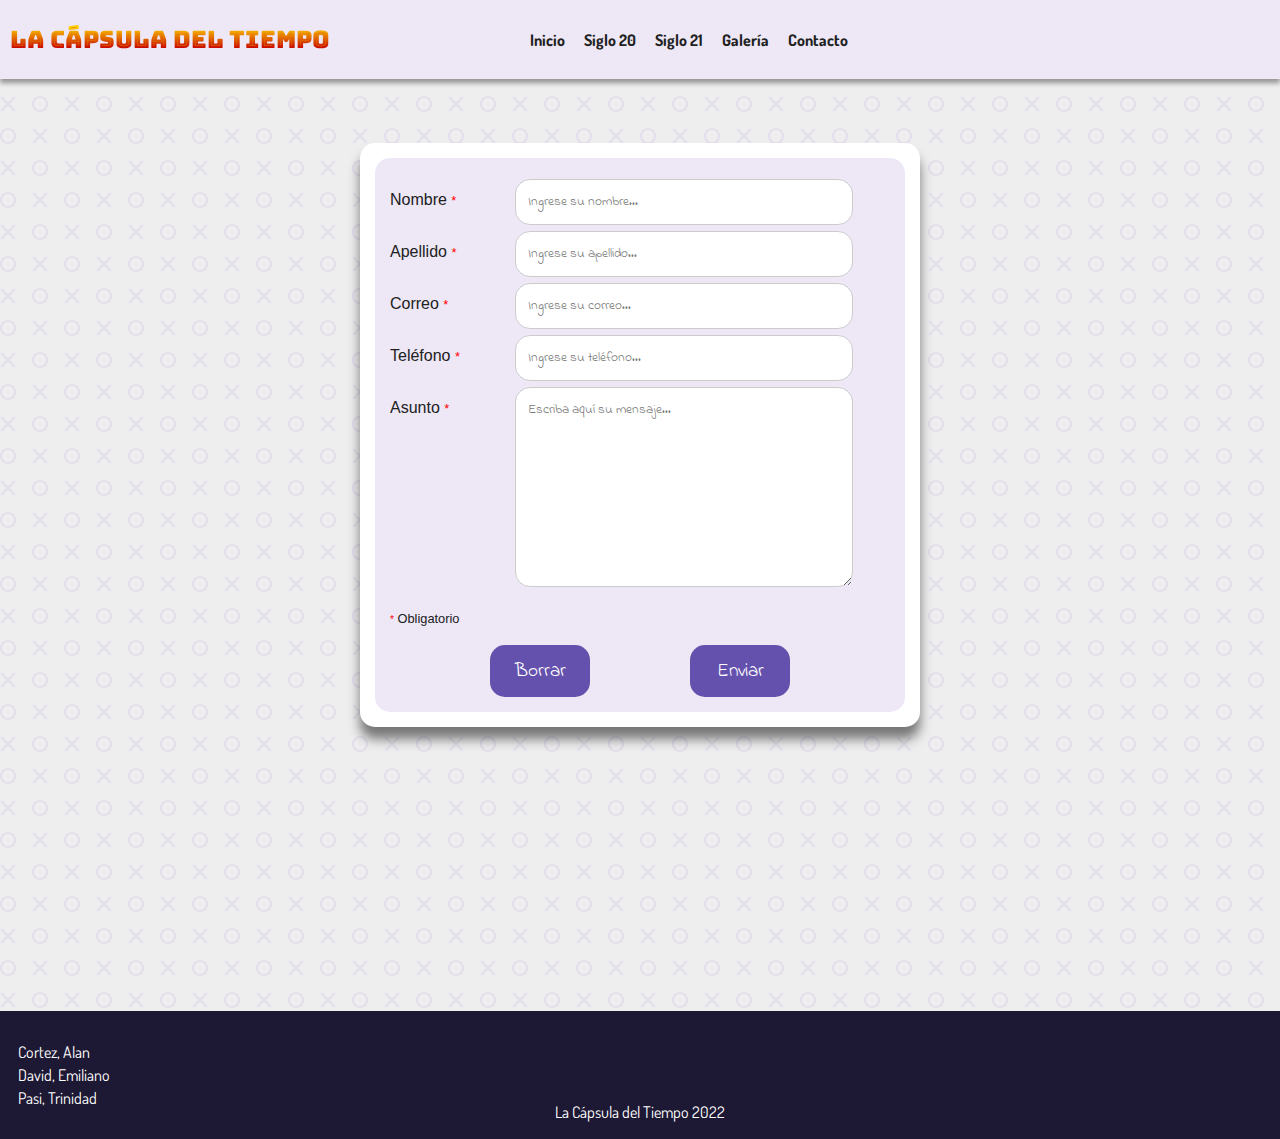
==== contacto.html @ 13a17578 "Game Overlays" ====
<!DOCTYPE html>
<html lang="es">
<head>
    <meta charset="UTF-8">
    <meta http-equiv="X-UA-Compatible" content="IE=edge">
    <meta name="viewport" content="width=device-width, initial-scale=1.0">
    <title id="title">La cápsula del tiempo</title>
    <link rel="icon" href="img/freepik-al17.png" type="image/png" sizes="16x16">
    <!--CSS-->
    <link rel="stylesheet" href="style.css">
    <!--Google Fonts-->
    <link rel="preconnect" href="https://fonts.googleapis.com">
    <link rel="preconnect" href="https://fonts.gstatic.com" crossorigin>
    <link href="https://fonts.googleapis.com/css2?family=Bungee+Spice&family=Dosis&family=Indie+Flower&display=swap" rel="stylesheet">
    <!--Font Awesome-->
    <link rel="stylesheet" href="https://cdnjs.cloudflare.com/ajax/libs/font-awesome/6.2.0/css/all.min.css" integrity="sha512-xh6O/CkQoPOWDdYTDqeRdPCVd1SpvCA9XXcUnZS2FmJNp1coAFzvtCN9BmamE+4aHK8yyUHUSCcJHgXloTyT2A==" crossorigin="anonymous" referrerpolicy="no-referrer" />
</head>
<body>
    <!--header-->
    <header id="encabezado">
        <div class="logo">
            <h1><a href="index.html">La cápsula del tiempo</a></h1>
        </div>
        <!--nav-->
        <input type="checkbox" id="menu-check">
        <label id="menu" for="menu-check">
            <span id="menu-abrir"><i class="fa-solid fa-bars"></i></span>
            <span id="menu-cerrar"><i class="fa-solid fa-skull-crossbones"></i></span>
        </label>
        <nav>
            <ul>
                <li><a href="index.html">Inicio</a></li>
                <li><a href="siglo-20.html">Siglo 20</a></li>
                <li><a href="siglo-21.html">Siglo 21</a></li>
                <li><a href="gallery.html">Galería</a></li>
                <li><a href="contacto.html">Contacto</a></li>
            </ul>
        </nav>
    </header>
    <!--main-->
    <main>
        <div class="contacto">

            <div class="polaroidcontacto">
              <div class="containercontact">
                <form action="/action_page.php">
                <div class="row">
                  <div class="col-25">
                    <label for="nombre">Nombre <span class="aste">*</span></label>
                  </div>
                  <div class="col-75">
                    <input type="text" id="nombre" name="nombre" placeholder="Ingrese su nombre...">
                  </div>
                </div>
                <div class="row">
                  <div class="col-25">
                    <label for="apellido">Apellido <span class="aste">*</span></label>
                  </div>
                  <div class="col-75">
                    <input type="text" id="apellido" name="apellido" placeholder="Ingrese su apellido...">
                  </div>
                </div>
                <div class="row">
                  <div class="col-25">
                    <label for="correo">Correo <span class="aste">*</span></label>
                  </div>
                  <div class="col-75">
                    <input type="text" id="correo" name="correo" placeholder="Ingrese su correo...">
                  </div>
                </div>
                <div class="row">
                  <div class="col-25">
                    <label for="telefono">Teléfono <span class="aste">*</span></label>
                  </div>
                  <div class="col-75">
                    <input type="text" id="telefono" name="telefono" placeholder="Ingrese su teléfono...">
                  </div>
                </div>

                <div class="row">
                  <div class="col-25">
                    <label for="asunto">Asunto <span class="aste">*</span></label>
                  </div>
                  <div class="col-75">
                    <textarea id="asunto" name="asunto" placeholder="Escriba aquí su mensaje..." style="height:200px"></textarea>
                  </div>
                </div>
                <br>
                <span class="note"><span class="aste">*</span> Obligatorio</span>
                <br><br>
                <div class="row">
                  <input type="reset" value="Borrar">
                  <input type="submit" value="Enviar">
                </div>
                </form>
              </div>
        
    </main>    <!--footer-->
    <footer>
        <div class="autores">
            <a href="https://github.com/athekat" target="_blank">Cortez, Alan</a>
            <a href="https://github.com/Emiliano723" target="_blank">David, Emiliano</a>
            <a href="https://github.com/TrinityPasi" target="_blank">Pasi, Trinidad</a>
        </div>
        <div class="footerlogo"><a href="index.html">La Cápsula del Tiempo 2022</a></div>
        <div class="rrss">
            <span class="icorrss"><a href="https://www.facebook.com" target="_blank"><i class="fa-brands fa-facebook fa-lg"></i></a></span>
            <span class="icorrss"><a href="https://www.instagram.com" target="_blank"><i class="fa-brands fa-instagram fa-lg"></i></a></span>
            <span class="icorrss"><a href="https://www.twitter.com" target="_blank"><i class="fa-brands fa-twitter fa-lg"></i></a></span>
        </div>
    </footer>
    <script src="/app.js"></script>
</body>
</html>
---- style.css ----
* {
    box-sizing: border-box;
  }
  :root {
    --color-bg: #eee;
    --color-bg-alt: #eceff1;
    --color-txt: #212121;
    --color-txt-alt: #fff;
    --color-fst: #ede7f6;
    --color-snd: #1d1833;
    --color-trd: #ffa500;
    --color-shad: #969696;
    --font-family-logo: "Bungee Spice", cursive;
    --font-family-fst: "Dosis", sans-serif;
    --font-family-alt: "Indie Flower", cursive;
    --font-bold: 700;
  }
  html {
    font-size: 1rem;
  }
  body {
    background-color: var(--color-bg);
    background-image: url("data:image/svg+xml,%3Csvg width='64' height='64' viewBox='0 0 64 64' xmlns='http://www.w3.org/2000/svg'%3E%3Cpath d='M8 16c4.418 0 8-3.582 8-8s-3.582-8-8-8-8 3.582-8 8 3.582 8 8 8zm0-2c3.314 0 6-2.686 6-6s-2.686-6-6-6-6 2.686-6 6 2.686 6 6 6zm33.414-6l5.95-5.95L45.95.636 40 6.586 34.05.636 32.636 2.05 38.586 8l-5.95 5.95 1.414 1.414L40 9.414l5.95 5.95 1.414-1.414L41.414 8zM40 48c4.418 0 8-3.582 8-8s-3.582-8-8-8-8 3.582-8 8 3.582 8 8 8zm0-2c3.314 0 6-2.686 6-6s-2.686-6-6-6-6 2.686-6 6 2.686 6 6 6zM9.414 40l5.95-5.95-1.414-1.414L8 38.586l-5.95-5.95L.636 34.05 6.586 40l-5.95 5.95 1.414 1.414L8 41.414l5.95 5.95 1.414-1.414L9.414 40z' fill='%23d1c4e9' fill-opacity='0.4' fill-rule='evenodd'/%3E%3C/svg%3E");
    font-family: var(--font-family-fst);
    color: var(--color-txt);
    height: 100%;
    margin: 0;
  }
  main {
    margin: 1rem 5rem 1rem;
    display: flex;
    flex-direction: column;
    min-height: 900px;
  }
  h1 {
    font-family: var(--font-family-logo);
    font-size: 1.5rem;
  }
  h2,
  h3,
  h4 {
    font-family: var(--font-family-alt);
    font-weight: var(--font-bold);
    margin: 0.5rem;
  }
  p {
    font-family: var(--font-family-fst);
    margin: 0.5rem;
    padding: 0.5rem;
  }
  a {
    text-decoration: none;
    margin: 0.1rem;
  }
  #nota {
    font-size: 0.8rem;
    margin: 0.1rem 0 0 0;
    width: 100%;
    display: flex;
  }
  #nota p a {
    color: var(--color-txt);
    font-weight: var(--font-bold);
  }
  
  /*botones de leer más o ver o continuar*/
  .btn {
    margin: 0.5rem;
    padding: 0.5rem 1rem;
    background-color: var(--color-bg-alt);
    font-weight: var(--font-bold);
    color: var(--color-txt);
    border: 1px solid var(--color-shad);
    border-radius: 10px;
    cursor: pointer;
    display: inline-block;
  }
  .btn:hover {
    background-color: var(--color-trd);
  }
  .btn-blanco {
    margin: 0.5rem;
    padding: 0.5rem 1rem;
    background-color: var(--color-txt);
    font-weight: var(--font-bold);
    color: var(--color-txt-alt);
    border: 1px solid var(--color-txt-alt);
    border-radius: 10px;
    cursor: pointer;
    display: inline-block;
  }
  .btn-blanco:hover {
    background-color: var(--color-trd);
  }
  
  /*navegacion*/
  #encabezado {
    background-color: var(--color-fst);
    color: var(--color-txt);
    top: 0;
    width: 100%;
    margin: 0 0 0.5rem 0;
    display: flex;
    justify-content: start;
    min-height: 2rem;
    box-shadow: var(--color-shad) 0 0.3rem 0.3rem;
  }
  #encabezado .logo {
    margin: 0.5rem;
    width: 35%;
    display: flex;
    justify-content: start;
  }
  #encabezado nav {
    margin: 0.5rem;
    width: 60%;
    display: flex;
    place-content: space-between;
  }
  #encabezado nav ul {
    margin: 0.5rem;
    display: flex;
    align-items: center;
    list-style: none;
    font-weight: 700;
  }
  #encabezado nav ul li {
    padding: 0.5rem;
  }
  #encabezado nav ul li a {
    color: var(--color-txt);
  }
  #encabezado nav ul li a:hover {
    border-bottom: 2px solid var(--color-txt);
  }
  #menu,
  #menu-check {
    display: none;
  }
  
  /*footer*/
  footer {
    background-color: var(--color-snd);
    color: var(--color-txt-alt);
    bottom: 0;
    width: 100%;
    margin: 0.5rem 0 0 0;
    padding: 0.5rem;
    min-height: 8rem;
    display: flex;
    justify-content: center;
  }
  footer a {
    color: var(--color-txt-alt);
  }
  footer a:hover {
    color: var(--color-trd);
  }
  .autores {
    width: 33%;
    margin: 0.5rem;
    display: flex;
    justify-content: center;
    flex-direction: column;
  }
  .footerlogo {
    width: 33%;
    margin: 0.5rem;
    display: flex;
    justify-content: center;
    text-align: center;
    align-items: flex-end;
  }
  .rrss {
    width: 33%;
    margin: 0.5rem;
    display: flex;
    justify-content: end;
    align-items: center;
  }
  .icorrss {
    margin: 0.5rem;
  }
  
  /*index*/
  .showcase {
    width: auto;
    margin: 1rem -3rem;
    background-image: url("img/consoles/pngwing-NintendoSwitch1a.png");
    background-repeat: no-repeat;
    background-position: center;
    background-size: contain;
    display: flex;
    justify-content: center;
    align-items: center;
    height: 28rem;
  }
  .showcase2 {
    width: auto;
    margin: 1rem -3rem;
    background-image: url("img/a2600overlay.png");
    background-repeat: no-repeat;
    background-position: center;
    background-size: contain;
    display: flex;
    justify-content: center;
    align-items: center;
    height: 28rem;
  }
  .showcase3 {
    width: auto;
    margin: 1rem -3rem;
    background-image: url("img/nintendonesoverlay.png");
    background-repeat: no-repeat;
    background-position: center;
    background-size: contain;
    display: flex;
    justify-content: center;
    align-items: center;
    height: 28rem;
  }
  .showcase-video iframe {
    border: #000 5px solid;
    top: 100px;
    width: 38rem;
    height: 22rem;
    display: flex;
  }

  .showcase-video2 iframe {
    border: #000 5px solid;
    width: 35em;
    height: 26rem;
    display: flex;
  }
  .showcase-video3 iframe {
    border: #000 4px solid;
    margin-top: -10px;
    width: 35em;
    height: 26rem;
    display: flex;
  }

  .showcase-img {
    display: none;
  }
  .stn-nota {
    margin: 0.5rem;
    display: flex;
  }
  .nota1,
  .nota2,
  .nota3 {
    padding: 0rem 0rem;
    margin: 0.5rem 2rem;
    display: flex;
    justify-content: center;
    background-color: var(--color-bg);
  }
  .nota1:hover,
  .nota2:hover,
  .nota3:hover {
    background-color: var(--color-txt-alt);
    padding: 0rem 2rem;
    margin: 0.5rem 0rem;
    transition: 300ms;
  }
  .nota1:not(hover),
  .nota2:not(hover),
  .nota3:not(hover) {
    padding: 0rem 0rem;
    margin: 0.5rem 2rem;
    transition: 300ms;
  }
  .consola {
    background-color: var(--color-bg-alt);
    box-shadow: var(--color-shad) 0 0.3rem 0.3rem;
    margin: 0.5rem;
    width: auto;
    float: left;
  }
  
  /*galeria*/
  .gallery {
    display: flex;
    justify-content: center;
    flex-wrap: wrap;
  }
  .polaroid {
    background-color: var(--color-txt-alt);
    border-radius: 0.5rem;
    text-align: center;
    margin: 0.5rem;
    padding: 1rem 1rem 1rem;
  }
  .polaroid img {
    background-color: var(--color-bg-alt);
    border-radius: 0.5rem;
    height: 18rem;
    text-align: center;
    margin-left: auto;
    margin-right: auto;
  }
  .polaroid:hover {
    transform: rotate(-5deg);
  }
  
  /*contacto*/
  .contacto{
    display: flex;
    align-items: center;
    justify-content: center;
    margin: 2% 0;
  }
  .polaroidcontacto {
    font-family: 'Gill Sans', 'Gill Sans MT', Calibri, 'Trebuchet MS', sans-serif;
    width: 50%;
    height: 50%;
    background: #ffffff;
    display: inline-block;
    margin: 25px 25px 15px;
    padding: 15px 15px 15px;
    text-decoration: none;
    border-radius: 15px;
    box-shadow: 0 12px 12px 0 rgba(0, 0, 0, .5);
    transition: all .20s linear;
    z-index: 0;
    position: relative;
  }
  /* Contact Form */

  * {
    box-sizing: border-box;
  }
  input[type=text], select, textarea {
    font-family: 'Indie Flower';
    width: 90%;
    padding: 12px;
    border: 1px solid #ccc;
    border-radius: 15px;
    resize: vertical;
  }
  label {
    padding: 12px 12px 12px 0;
    display: inline-block;
  }
  input[type=submit], input[type=reset] {
    font-family: 'Indie Flower';
    font-size: larger;
    background-color: rgb(100,81,173);
    color: white;
    padding: 12px 20px;
    border: none;
    border-radius: 15px;
    cursor: pointer;
    width: 20%;
    margin: 0 10%;
  }
  input[type=submit]:hover, input[type=reset]:hover {
    background-color: rgb(62, 50, 107);
  }
  .containercontact {
    border-radius: 15px;
    background-color: var(--color-fst);
    padding: 15px;
  }
  .col-25 {
    float: left;
    width: 25%;
    margin-top: 6px;
  }
  .col-75 {
    float: left;
    width: 75%;
    margin-top: 6px;
  }
  .row {
    display: flex;
    justify-content: center;
  }
  .aste {
    color: red;
    font-size: 80%;
  }
  .note {
    font-size: 80%;
  }
  /* Clear floats after the columns */
  .row:after {
    content: "";
    display: table;
    clear: both;
  }
  
  
  /*s.xxi*/
  .stn-xxi {
    display: flex;
    flex-direction: column;
    margin: 0.5rem;
    background-color: #eceff1;
    border: 1px solid grey;
    border-radius: 20px;
  } 
  
  .stn-xxi:hover{
    padding: 0 3rem;
    margin: 0.5rem -2.5rem;
    transition: 300ms;
  }
  
  .stn-xxi:not(hover){
    margin: 0.5rem;
    transition: 300ms;
  } 
  
  .stn-xxi img {
    display: flex;
    align-self: center;
    width: min-content;
  }

  .stn-xxi:hover {
    background-color: var(--color-txt-alt);
  }
  
  /*corte medio-ancho*/
  @media only screen and (max-width: 900px) {
    main {
      margin: 0.5rem;
    }
    h1 {
      font-size: 1.1rem;
    }
    /*navegacion*/
    #encabezado {
      display: flex;
      place-content: flex-start;
      align-items: center;
    }
    #encabezado .logo {
      margin: 0.5rem;
      width: 50%;
      display: flex;
      justify-content: start;
    }
    #encabezado nav {
      width: 100%;
      display: inline;
    }
    #encabezado nav ul,
    #encabezado nav ul li {
      display: inline;
    }
  
    .showcase-video iframe {
      width: 35rem;
      height: 20rem;
    }
  
    .showcase {
      margin: 1rem -0.5rem;
    }
    /*Contacto*/
    .polaroidcontacto {
      width: 100%;
      background: #ffffff;
      display: inline-block;
      margin: 25px 25px 15px;
      padding: 15px 15px 15px;
      text-decoration: none;
      border-radius: 15px;
      box-shadow: 0 12px 12px 0 rgba(0, 0, 0, .5);
      transition: all .20s linear;
      z-index: 0;
      position: relative;
 }

    /*footer*/
    .rrss {
      width: 33%;
      margin: 0.5rem;
      display: flex;
      flex-wrap: wrap;
    }
  
    .stn-form {
      display: flex;
      justify-content: center;
      margin: 0.5rem;
      background-image: none;
      background-repeat: no-repeat;
      background-position: right top;
    }
  
    .btn-form {
      margin: 0.5rem;
      padding: 0.5rem 1rem;
      background-color: var(--color-snd);
      font-family: var(--font-family-alt);
      font-size: 1.1rem;
      font-weight: var(--font-bold);
      color: var(--color-txt-alt);
      border: 1px solid var(--color-snd);
      border-radius: 10px;
      cursor: pointer;
      display: inline-block;
      justify-content: center;
    }
  }
  /*corte medio*/
  @media only screen and (max-width: 768px) {
    #encabezado {
      display: flex;
      place-content: space-between;
    }
    #menu-check:not(:checked) ~ nav {
      display: none;
    }
    #menu-check:checked ~ nav {
      display: block;
    }
    #menu {
      display: block;
      color: var(--color-txt);
      font-size: 1.2rem;
      border: 1px var(--color-shad) solid;
      border-radius: 0.5rem;
      margin: 0.5rem;
      padding: 0.5rem;
      position: absolute;
      top: 0.75rem;
      right: 0.75rem;
      z-index: 10;
    }
    #menu:hover {
      color: var(--color-txt-alt);
      background-color: var(--color-shad);
    }
    #menu-cerrar {
      display: none;
    }
    #menu-check:checked ~ label #menu-abrir {
      display: none;
    }
    #menu-check:checked ~ label #menu-cerrar {
      display: block;
    }
    #encabezado nav {
      background-color: var(--color-fst);
      position: absolute;
      z-index: 1;
      top: -0.5rem;
      left: -0.5rem;
      width: 30%;
      height: 100%;
      opacity: 0.9;
    }
    #encabezado nav ul,
    #encabezado nav ul li {
      display: flex;
      flex-direction: column;
      margin: 0.5rem;
    }
  
    /*index*/
    .showcase {
      width: auto;
      margin: 0.5rem -0.5rem;
      background-image: url("img/consoles/pngwing-NintendoSwitch2.png");
      background-repeat: no-repeat;
      background-position: center;
      display: flex;
      justify-content: center;
      align-items: center;
      height: 17rem;
    }
    .showcase-video iframe {
      border: #000 5px solid;
      width: 24rem;
      height: 14rem;
      display: flex;
    }
    .consola {
      display: none;
    }
  }
  
  /*corte chico*/
  @media only screen and (max-width: 500px) {
    h1 {
      font-size: 1rem;
    }
    /*footer*/
    .icorrss {
      margin: 0.2rem;
    }
    /*navegacion*/
    .logo {
      margin: 0.5rem;
      width: 75%;
      display: flex;
      justify-content: start;
    }
  
    /*index*/
    .showcase {
      width: auto;
      margin: 0.5rem;
      background-image: url("img/consoles/pngwing-NintendoSwitch2.png");
      display: flex;
      justify-content: center;
      align-items: center;
      height: 17rem;
    }
    .showcase-video iframe {
      border: #000 5px solid;
      width: 16rem;
      height: 10rem;
      display: flex;
    }
  }
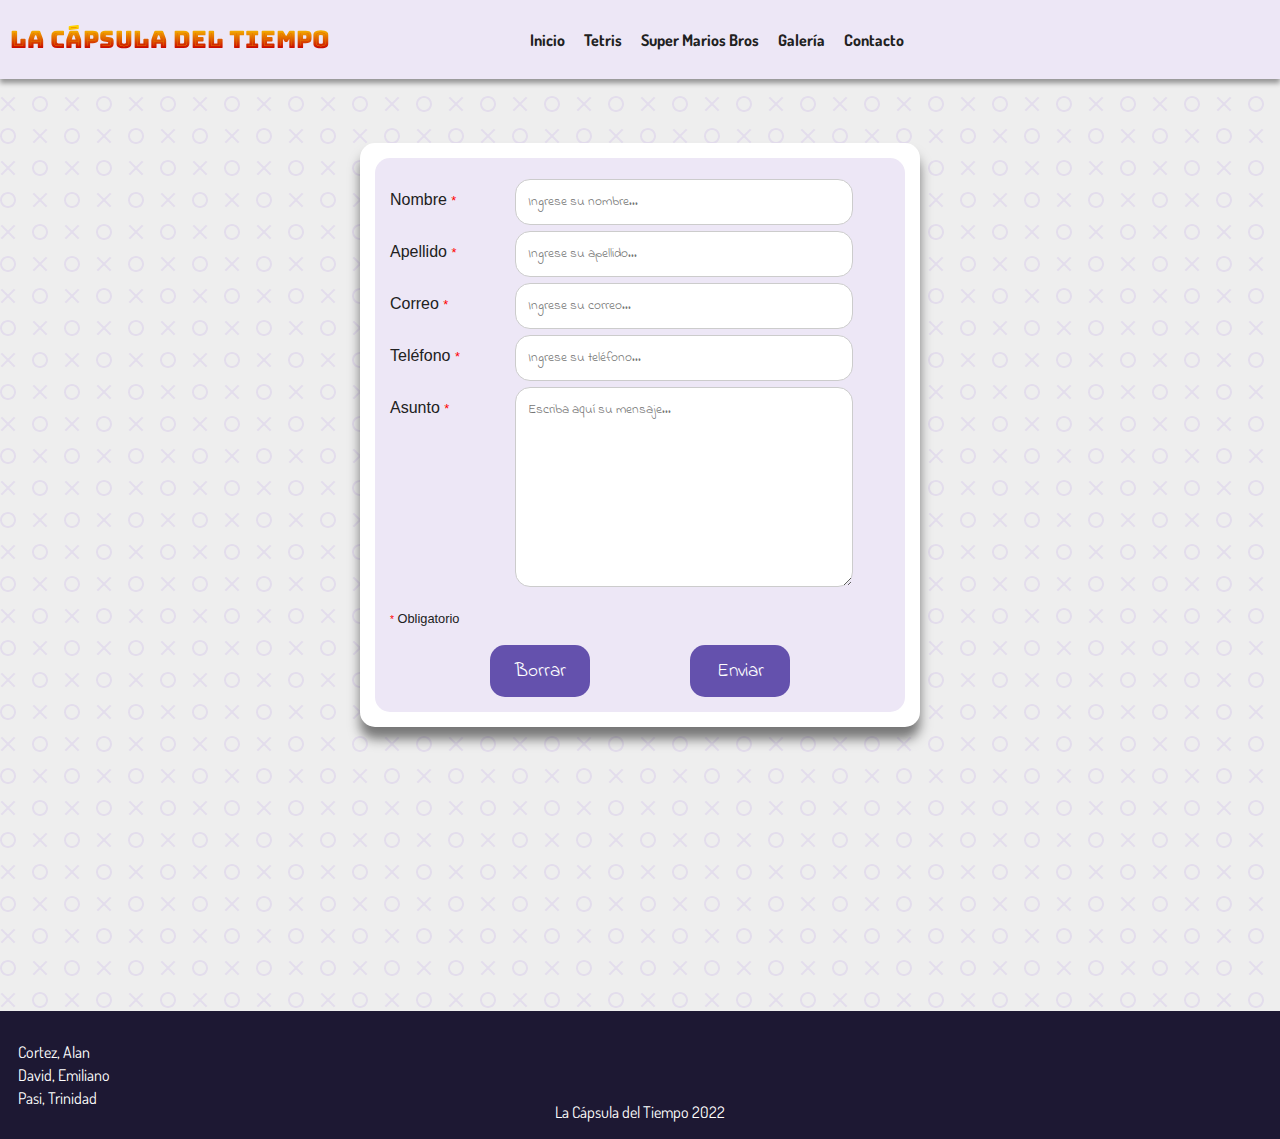
==== commit 7ebda478: "Update contacto.html" ====
--- a/contacto.html
+++ b/contacto.html
@@ -30,8 +30,8 @@
         <nav>
             <ul>
                 <li><a href="index.html">Inicio</a></li>
-                <li><a href="siglo-20.html">Siglo 20</a></li>
-                <li><a href="siglo-21.html">Siglo 21</a></li>
+                <li><a href="nota1.html">Tetris</a></li>
+                <li><a href="nota2.html">Super Marios Bros</a></li>
                 <li><a href="gallery.html">Galería</a></li>
                 <li><a href="contacto.html">Contacto</a></li>
             </ul>
@@ -111,4 +111,4 @@
     </footer>
     <script src="/app.js"></script>
 </body>
-</html>+</html>
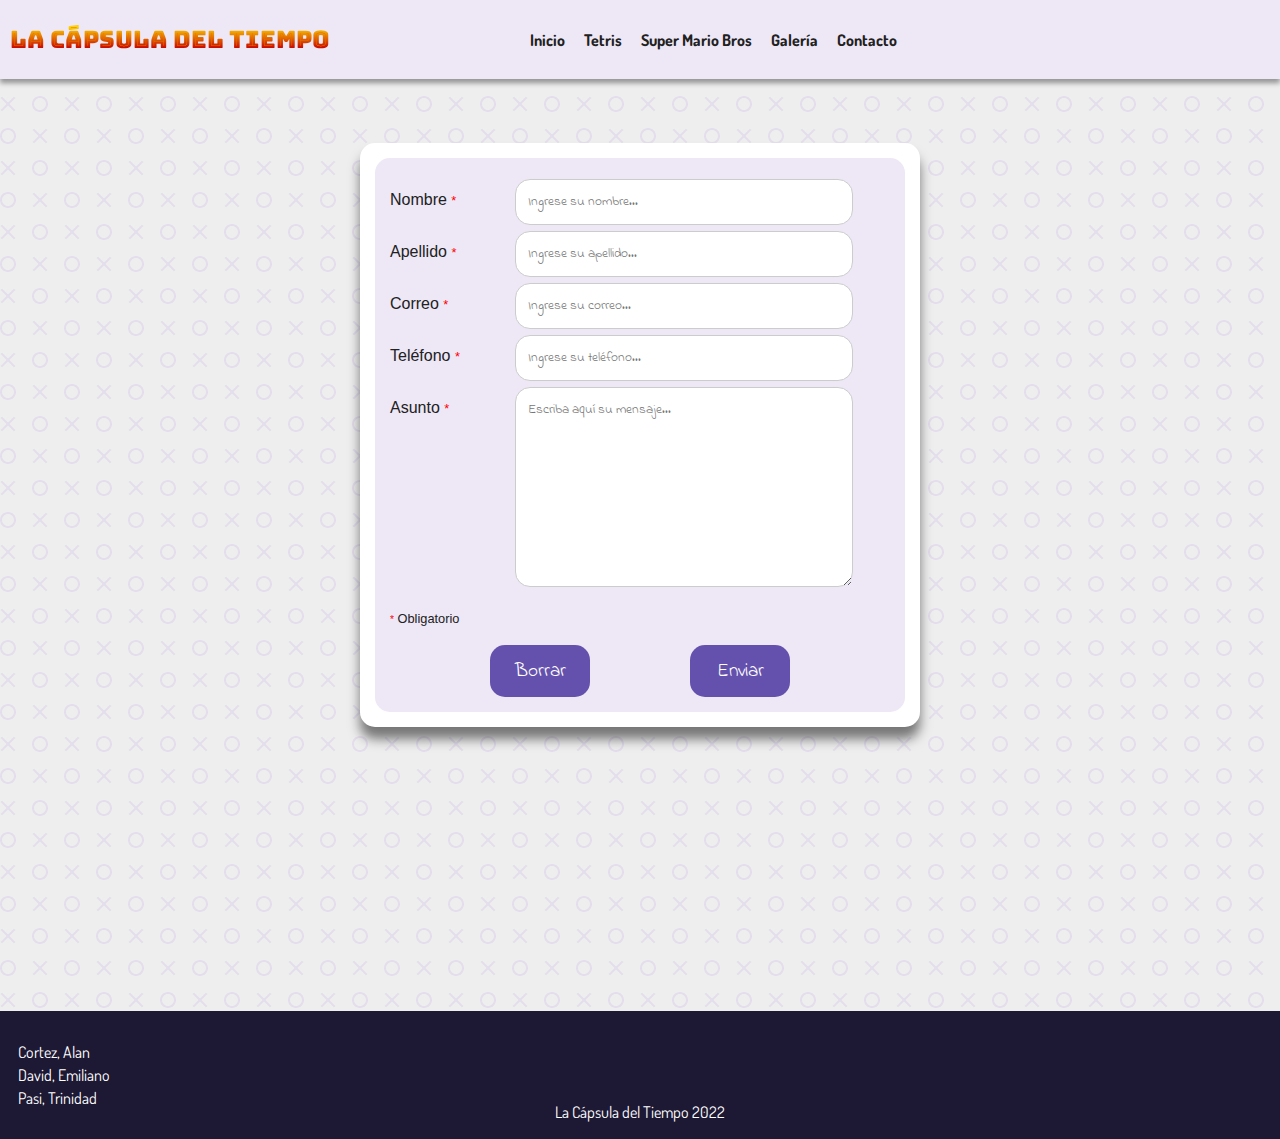
==== commit 65f64e30: "Update contacto.html" ====
--- a/contacto.html
+++ b/contacto.html
@@ -31,7 +31,7 @@
             <ul>
                 <li><a href="index.html">Inicio</a></li>
                 <li><a href="nota1.html">Tetris</a></li>
-                <li><a href="nota2.html">Super Marios Bros</a></li>
+                <li><a href="nota2.html">Super Mario Bros</a></li>
                 <li><a href="gallery.html">Galería</a></li>
                 <li><a href="contacto.html">Contacto</a></li>
             </ul>
